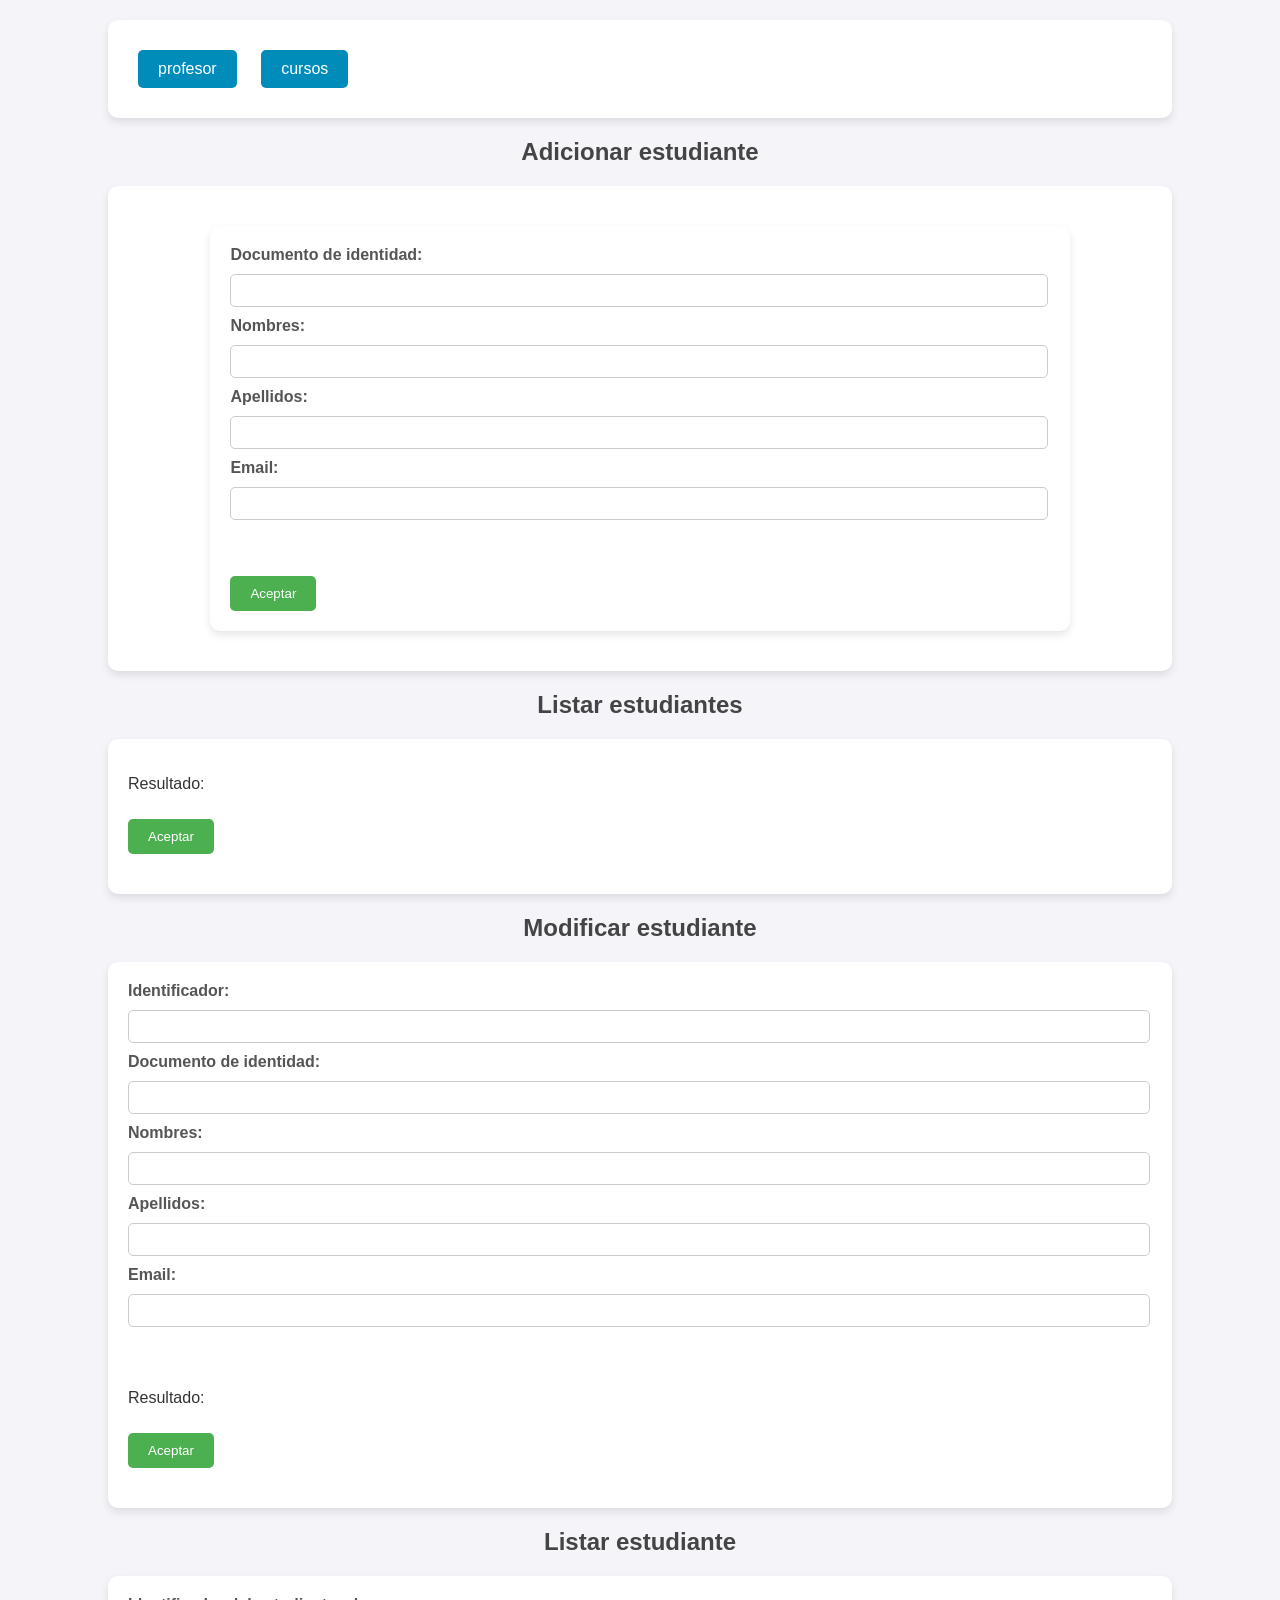
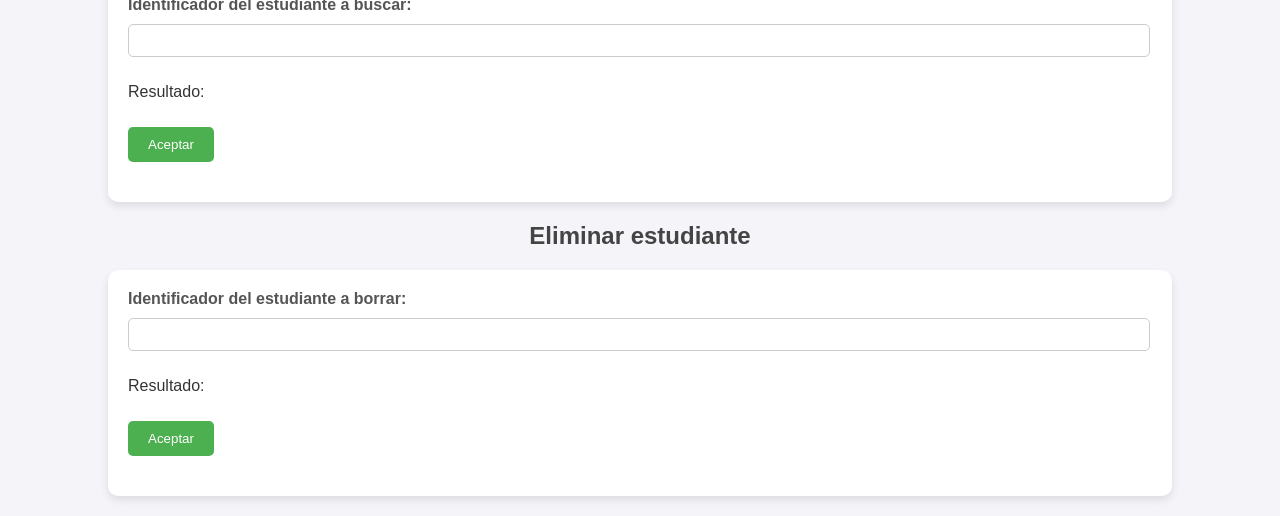
==== index.html @ 13560cb8 "Add files via upload" ====
<!DOCTYPE html>
<html>
  <head>
    <meta charset="UTF-8" />
    <script type="text/javascript" src="./frontend/script.js"></script>
    <link rel="stylesheet" type="text/css" href="styles.css" />
  </head>
  <body>
    <div>
      <a href="profesor.html">profesor</a>
      <a href="cursos.html">cursos</a>
    </div>
    <h1>Adicionar estudiante</h1>
    <div>
      <form id="adicionarEstudiante">
        <div>
          <label for="dni">Documento de identidad:</label>
          <input type="text" id="dni" placeholder="" />
          <br />

          <label for="nombre">Nombres:</label>
          <input type="text" id="nombre" placeholder="" />
          <br />

          <label for="apellidos">Apellidos:</label>
          <input type="text" id="apellidos" placeholder="" />
          <br />

          <label for="correo">Email:</label>
          <input type="text" id="correo" placeholder="" value="" />
          <br />
          <br />
          <br />
          <input type="submit" onclick="guardar()" value="Aceptar" />
        </div>
      </form>
    </div>
    <h1>Listar estudiantes</h1>
    <div>
      <form id="listarEstudiantes">
        <p id="rta">Resultado:</p>
        <input type="submit" onclick="listar()" value="Aceptar" />
      </form>
    </div>

    <h1>Modificar estudiante</h1>
    <div>
      <form id="actualizarEstudiante">
        <label for="idA">Identificador:</label>
        <input type="text" id="idA" placeholder="" />
        <br />

        <label for="dni">Documento de identidad:</label>
        <input type="text" id="dniA" placeholder="" />
        <br />

        <label for="nombre">Nombres:</label>
        <input type="text" id="nombreA" placeholder="" />
        <br />

        <label for="apellidos">Apellidos:</label>
        <input type="text" id="apellidosA" placeholder="" />
        <br />

        <label for="correoA">Email:</label>
        <input type="text" id="correoA" placeholder="" />
        <br />
        <br />
        <br />
        <p id="rtaA">Resultado:</p>
        <input type="submit" onclick="actualizar()" value="Aceptar" />
      </form>
    </div>

    <h1>Listar estudiante</h1>
    <div>
      <form id="listarunEstudiante">
        <label for="idLE">Identificador del estudiante a buscar:</label>
        <input type="text" id="idLE" placeholder="" />
        <br />
        <p id="rtaLE">Resultado:</p>
        <input type="submit" onclick="listar_estudiante()" value="Aceptar" />
      </form>
    </div>

    <h1>Eliminar estudiante</h1>
    <div>
      <form id="eliminarEstudiante">
        <label for="idEE">Identificador del estudiante a borrar:</label>
        <input type="text" id="idEE" placeholder="" />
        <br />
        <p id="rtaEE">Resultado:</p>
        <input type="submit" onclick="eliminar_estudiante()" value="Aceptar" />
      </form>
    </div>
  </body>
</html>
---- styles.css ----
body {
    font-family: 'Arial', sans-serif;
    background-color: #f4f4f9;
    margin: 0;
    padding: 0;
    color: #333;
}

h1 {
    text-align: center;
    color: #444;
    font-size: 24px;
    margin-top: 20px;
}

div {
    width: 80%;
    margin: 20px auto;
    background-color: #fff;
    padding: 20px;
    box-shadow: 0 4px 8px rgba(0, 0, 0, 0.1);
    border-radius: 10px;
}

label {
    font-weight: bold;
    color: #555;
}

input[type="text"] {
    width: calc(100% - 20px);
    padding: 8px;
    margin: 10px 0;
    border-radius: 5px;
    border: 1px solid #ccc;
}

input[type="submit"] {
    background-color: #4CAF50;
    color: white;
    border: none;
    padding: 10px 20px;
    border-radius: 5px;
    cursor: pointer;
    margin-top: 10px;
}

input[type="submit"]:hover {
    background-color: #45a049;
}

form {
    margin-bottom: 20px;
}

a {
    display: inline-block;
    margin: 10px;
    padding: 10px 20px;
    background-color: #008CBA;
    color: white;
    text-decoration: none;
    border-radius: 5px;
}

a:hover {
    background-color: #005f6a;
}

p {
    color: #333;
}
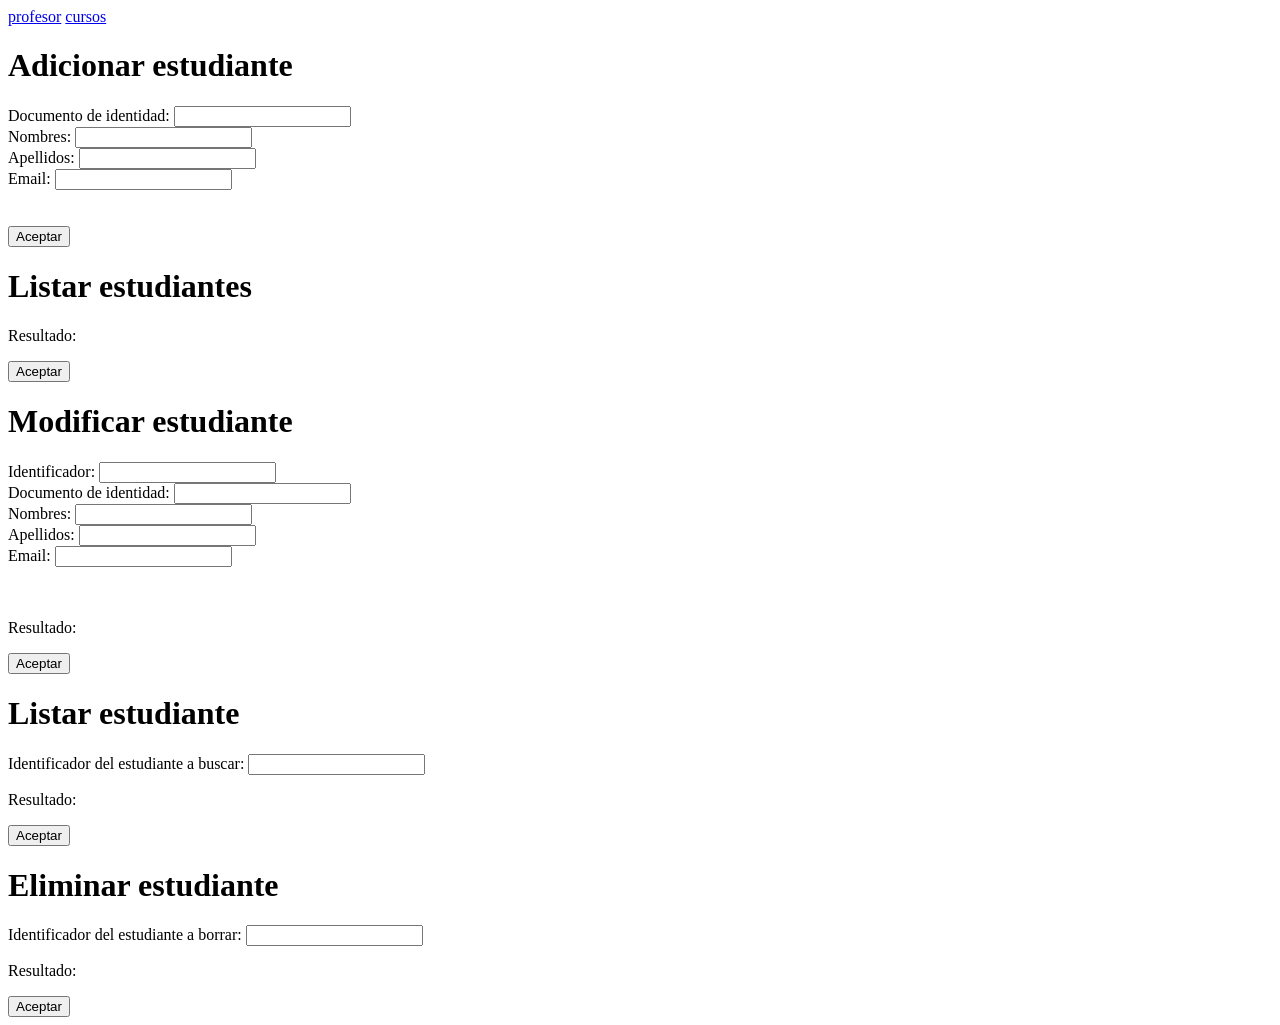
==== commit 588873fb: "html actualizado" ====
--- a/index.html
+++ b/index.html
@@ -3,7 +3,6 @@
   <head>
     <meta charset="UTF-8" />
     <script type="text/javascript" src="./frontend/script.js"></script>
-    <link rel="stylesheet" type="text/css" href="styles.css" />
   </head>
   <body>
     <div>
